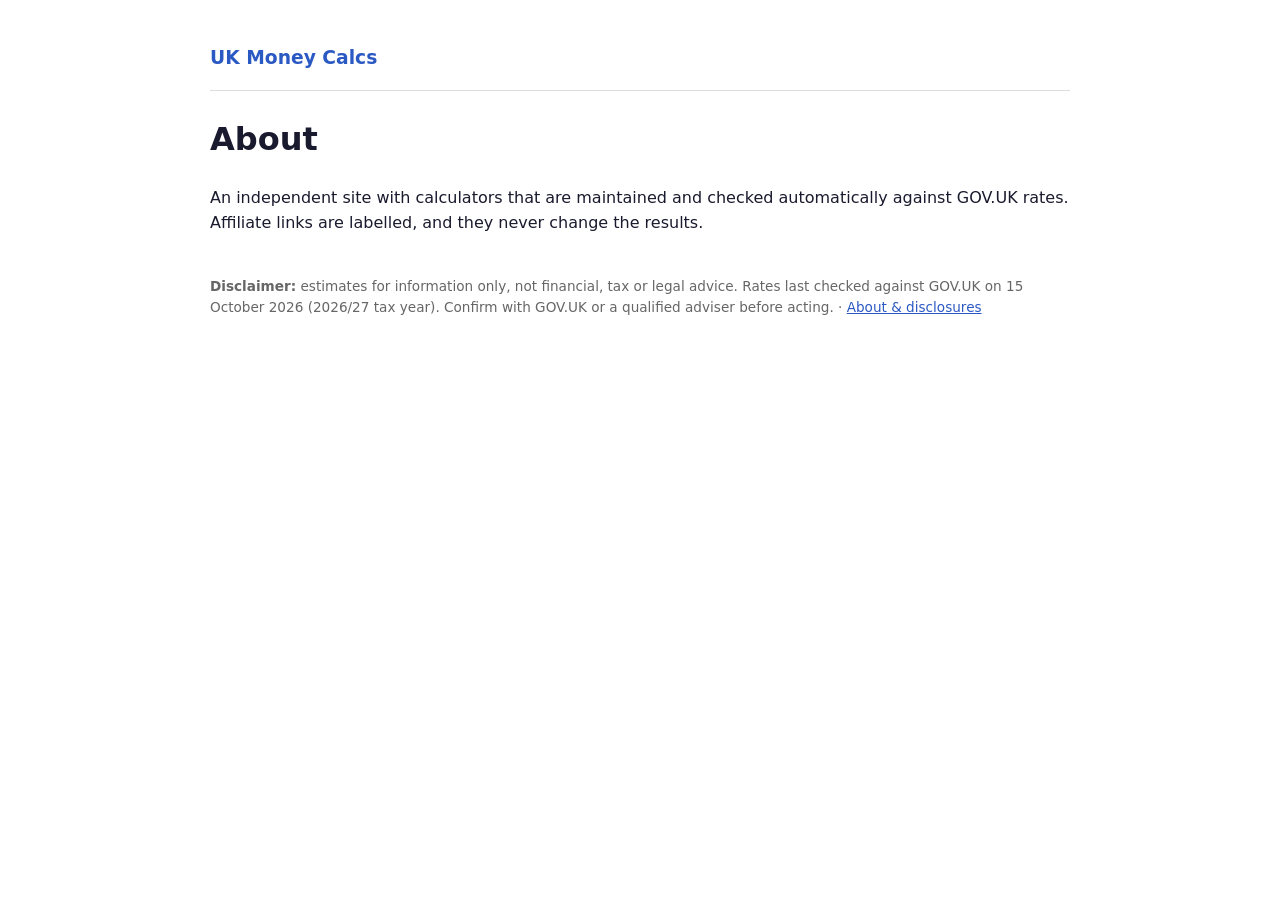
==== about.html @ 7edcd3c6 "deploy: f1eb9f569ce19856497ec748d9ec440bfd21a035" ====
<!doctype html><html lang="en-GB"><head><meta charset="utf-8"><meta name="viewport" content="width=device-width,initial-scale=1">
<title>About | UK Money Calcs</title><meta name="description" content="About"><link rel="stylesheet" href="style.css"></head><body>
<header><h3><a href="index.html" style="text-decoration:none">UK Money Calcs</a></h3></header><h1>About</h1><p>An independent site with calculators that are maintained and checked automatically against GOV.UK rates. Affiliate links are labelled, and they never change the results. </p>
<footer><b>Disclaimer:</b> estimates for information only, not financial, tax or legal advice. Rates last checked against GOV.UK on 15 October 2026 (2026/27 tax year). Confirm with GOV.UK or a qualified adviser before acting. · <a href="about.html">About &amp; disclosures</a></footer></body></html>
---- style.css ----
body{font-family:system-ui,sans-serif;max-width:860px;margin:0 auto;padding:24px;color:#1a1a2e;line-height:1.55}
header{display:flex;justify-content:space-between;align-items:center;border-bottom:1px solid #ddd;margin-bottom:24px}
a{color:#2b59c3}.card{border:1px solid #e3e3ea;border-radius:12px;padding:16px;margin:12px 0;background:#fafbff}
input,select,button{font-size:1rem;padding:8px;border-radius:8px;border:1px solid #bbb}button{background:#2b59c3;color:#fff;border:0;cursor:pointer}
table{border-collapse:collapse;width:100%}td,th{border-bottom:1px solid #eee;padding:6px;text-align:left}
.tag{display:inline-block;background:#e8eefc;border-radius:6px;padding:2px 8px;margin:2px;font-size:.85rem}
.sp{border:2px dashed #f0a500;background:#fff8e6}footer{margin-top:40px;font-size:.85rem;color:#666}
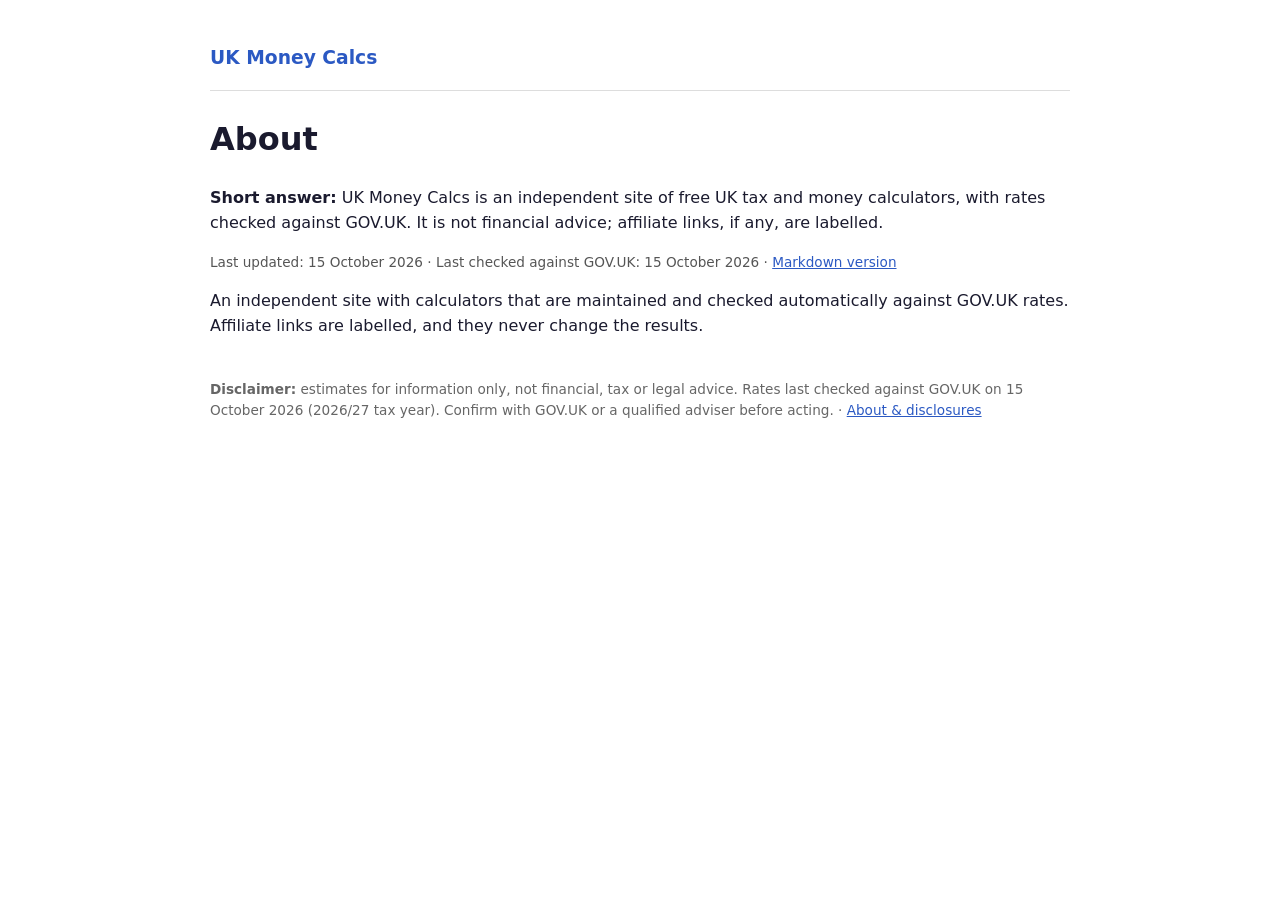
==== commit 423f347e: "deploy: 4d28c68f934d580df96f90bd85cd11a6fde733cb" ====
--- a/about.html
+++ b/about.html
@@ -1,4 +1,4 @@
 <!doctype html><html lang="en-GB"><head><meta charset="utf-8"><meta name="viewport" content="width=device-width,initial-scale=1">
-<title>About | UK Money Calcs</title><meta name="description" content="About"><link rel="stylesheet" href="style.css"></head><body>
-<header><h3><a href="index.html" style="text-decoration:none">UK Money Calcs</a></h3></header><h1>About</h1><p>An independent site with calculators that are maintained and checked automatically against GOV.UK rates. Affiliate links are labelled, and they never change the results. </p>
-<footer><b>Disclaimer:</b> estimates for information only, not financial, tax or legal advice. Rates last checked against GOV.UK on 15 October 2026 (2026/27 tax year). Confirm with GOV.UK or a qualified adviser before acting. · <a href="about.html">About &amp; disclosures</a></footer></body></html>+<title>About | UK Money Calcs</title><meta name="description" content="About"><meta name="google-site-verification" content="4ClukxyHFtP7GSHUR0D75dGuQpNh220_u6YMPQ5exTw" /><link rel="stylesheet" href="style.css"><link rel="canonical" href="https://andreiturcea-creator.github.io/uk-money-calcs/about.html"><link rel="alternate" type="text/markdown" href="about.html.md" title="Markdown version"><meta property="article:modified_time" content="2026-10-15"><script type="application/ld+json">{"@context": "https://schema.org", "@graph": [{"@type": "WebSite", "@id": "https://andreiturcea-creator.github.io/uk-money-calcs/#website", "name": "UK Money Calcs", "url": "https://andreiturcea-creator.github.io/uk-money-calcs/", "description": "Free UK personal-finance calculators for the 2026/27 tax year (England, Wales and Northern Ireland): take-home pay, self-employed tax, dividend tax, student loan repayments, Stamp Duty Land Tax, VAT and the VAT registration threshold. Each calculator page states its formula, rates and worked examples in plain text, with GOV.UK sources.", "inLanguage": "en-GB", "publisher": {"@id": "https://andreiturcea-creator.github.io/uk-money-calcs/#org"}}, {"@type": "Organization", "@id": "https://andreiturcea-creator.github.io/uk-money-calcs/#org", "name": "UK Money Calcs", "url": "https://andreiturcea-creator.github.io/uk-money-calcs/"}, {"@type": "WebPage", "@id": "https://andreiturcea-creator.github.io/uk-money-calcs/about.html#webpage", "url": "https://andreiturcea-creator.github.io/uk-money-calcs/about.html", "name": "About | UK Money Calcs", "description": "About", "inLanguage": "en-GB", "isPartOf": {"@id": "https://andreiturcea-creator.github.io/uk-money-calcs/#website"}, "datePublished": "2026-10-15", "dateModified": "2026-10-15", "lastReviewed": "2026-10-15", "breadcrumb": {"@id": "https://andreiturcea-creator.github.io/uk-money-calcs/about.html#breadcrumb"}, "encoding": {"@type": "MediaObject", "contentUrl": "https://andreiturcea-creator.github.io/uk-money-calcs/about.html.md", "encodingFormat": "text/markdown"}}, {"@type": "BreadcrumbList", "@id": "https://andreiturcea-creator.github.io/uk-money-calcs/about.html#breadcrumb", "itemListElement": [{"@type": "ListItem", "position": 1, "name": "UK Money Calcs", "item": "https://andreiturcea-creator.github.io/uk-money-calcs/"}, {"@type": "ListItem", "position": 2, "name": "About", "item": "https://andreiturcea-creator.github.io/uk-money-calcs/about.html"}]}]}</script></head><body>
+<header><h3 id="uk-money-calcs"><a href="index.html" style="text-decoration:none">UK Money Calcs</a></h3></header><h1>About</h1><p id="answer" class="answer"><b>Short answer:</b> UK Money Calcs is an independent site of free UK tax and money calculators, with rates checked against GOV.UK. It is not financial advice; affiliate links, if any, are labelled.</p><p id="last-updated" style="font-size:.85rem;color:#555">Last updated: <time datetime="2026-10-15">15 October 2026</time> · Last checked against GOV.UK: <time datetime="2026-10-15">15 October 2026</time> · <a href="about.html.md">Markdown version</a></p><p>An independent site with calculators that are maintained and checked automatically against GOV.UK rates. Affiliate links are labelled, and they never change the results. </p>
+<footer><b>Disclaimer:</b> estimates for information only, not financial, tax or legal advice. Rates last checked against GOV.UK on 15 October 2026 (2026/27 tax year). Confirm with GOV.UK or a qualified adviser before acting. · <a href="about.html">About & disclosures</a></footer></body></html>
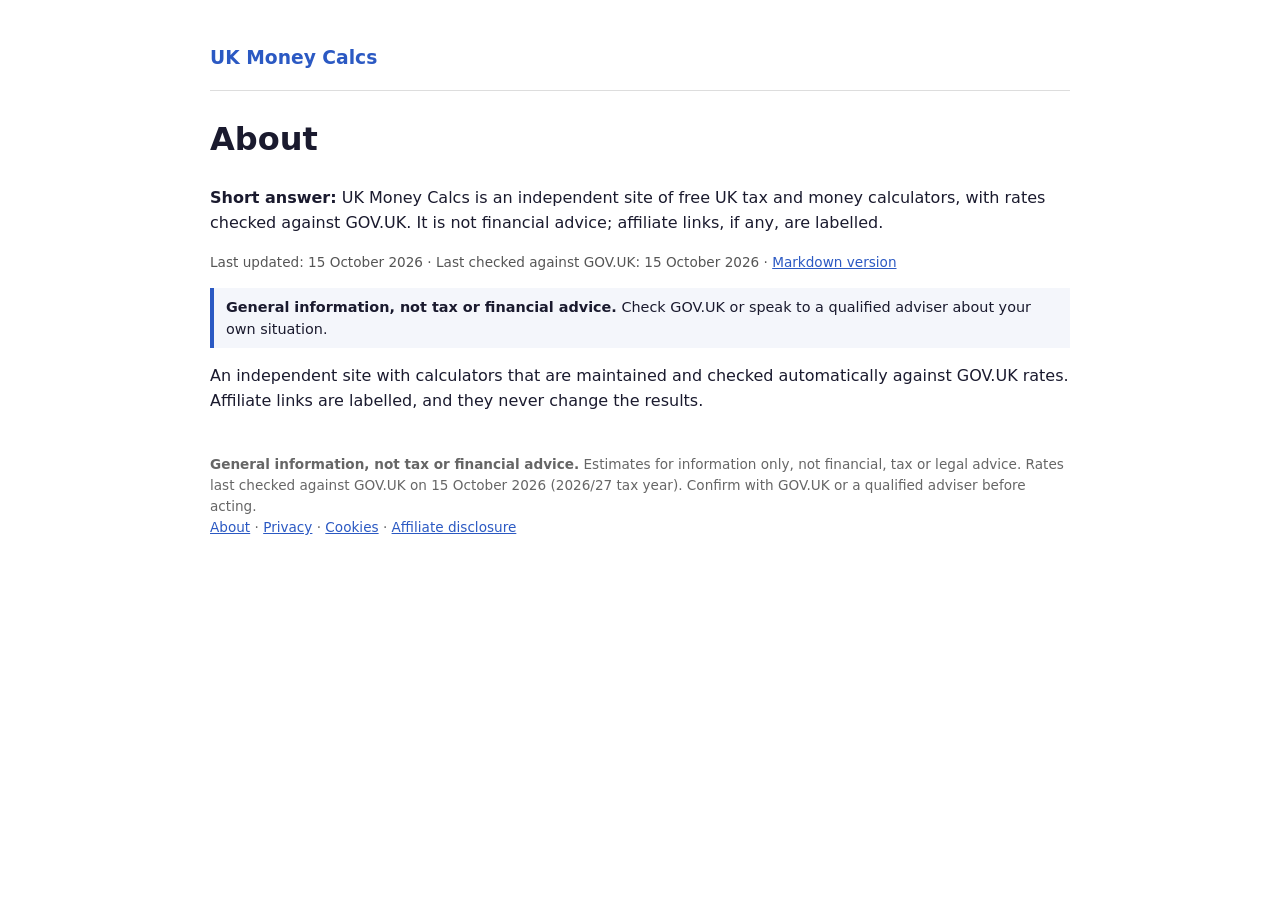
==== commit f94557ba: "deploy: f3c019b925c28906e1185f82b768cd25880e3602" ====
--- a/about.html
+++ b/about.html
@@ -1,4 +1,4 @@
 <!doctype html><html lang="en-GB"><head><meta charset="utf-8"><meta name="viewport" content="width=device-width,initial-scale=1">
 <title>About | UK Money Calcs</title><meta name="description" content="About"><meta name="google-site-verification" content="4ClukxyHFtP7GSHUR0D75dGuQpNh220_u6YMPQ5exTw" /><link rel="stylesheet" href="style.css"><link rel="canonical" href="https://andreiturcea-creator.github.io/uk-money-calcs/about.html"><link rel="alternate" type="text/markdown" href="about.html.md" title="Markdown version"><meta property="article:modified_time" content="2026-10-15"><script type="application/ld+json">{"@context": "https://schema.org", "@graph": [{"@type": "WebSite", "@id": "https://andreiturcea-creator.github.io/uk-money-calcs/#website", "name": "UK Money Calcs", "url": "https://andreiturcea-creator.github.io/uk-money-calcs/", "description": "Free UK personal-finance calculators for the 2026/27 tax year (England, Wales and Northern Ireland): take-home pay, self-employed tax, dividend tax, student loan repayments, Stamp Duty Land Tax, VAT and the VAT registration threshold. Each calculator page states its formula, rates and worked examples in plain text, with GOV.UK sources.", "inLanguage": "en-GB", "publisher": {"@id": "https://andreiturcea-creator.github.io/uk-money-calcs/#org"}}, {"@type": "Organization", "@id": "https://andreiturcea-creator.github.io/uk-money-calcs/#org", "name": "UK Money Calcs", "url": "https://andreiturcea-creator.github.io/uk-money-calcs/"}, {"@type": "WebPage", "@id": "https://andreiturcea-creator.github.io/uk-money-calcs/about.html#webpage", "url": "https://andreiturcea-creator.github.io/uk-money-calcs/about.html", "name": "About | UK Money Calcs", "description": "About", "inLanguage": "en-GB", "isPartOf": {"@id": "https://andreiturcea-creator.github.io/uk-money-calcs/#website"}, "datePublished": "2026-10-15", "dateModified": "2026-10-15", "lastReviewed": "2026-10-15", "breadcrumb": {"@id": "https://andreiturcea-creator.github.io/uk-money-calcs/about.html#breadcrumb"}, "encoding": {"@type": "MediaObject", "contentUrl": "https://andreiturcea-creator.github.io/uk-money-calcs/about.html.md", "encodingFormat": "text/markdown"}}, {"@type": "BreadcrumbList", "@id": "https://andreiturcea-creator.github.io/uk-money-calcs/about.html#breadcrumb", "itemListElement": [{"@type": "ListItem", "position": 1, "name": "UK Money Calcs", "item": "https://andreiturcea-creator.github.io/uk-money-calcs/"}, {"@type": "ListItem", "position": 2, "name": "About", "item": "https://andreiturcea-creator.github.io/uk-money-calcs/about.html"}]}]}</script></head><body>
-<header><h3 id="uk-money-calcs"><a href="index.html" style="text-decoration:none">UK Money Calcs</a></h3></header><h1>About</h1><p id="answer" class="answer"><b>Short answer:</b> UK Money Calcs is an independent site of free UK tax and money calculators, with rates checked against GOV.UK. It is not financial advice; affiliate links, if any, are labelled.</p><p id="last-updated" style="font-size:.85rem;color:#555">Last updated: <time datetime="2026-10-15">15 October 2026</time> · Last checked against GOV.UK: <time datetime="2026-10-15">15 October 2026</time> · <a href="about.html.md">Markdown version</a></p><p>An independent site with calculators that are maintained and checked automatically against GOV.UK rates. Affiliate links are labelled, and they never change the results. </p>
-<footer><b>Disclaimer:</b> estimates for information only, not financial, tax or legal advice. Rates last checked against GOV.UK on 15 October 2026 (2026/27 tax year). Confirm with GOV.UK or a qualified adviser before acting. · <a href="about.html">About & disclosures</a></footer></body></html>+<header><h3 id="uk-money-calcs"><a href="index.html" style="text-decoration:none">UK Money Calcs</a></h3></header><h1>About</h1><p id="answer" class="answer"><b>Short answer:</b> UK Money Calcs is an independent site of free UK tax and money calculators, with rates checked against GOV.UK. It is not financial advice; affiliate links, if any, are labelled.</p><p id="last-updated" style="font-size:.85rem;color:#555">Last updated: <time datetime="2026-10-15">15 October 2026</time> · Last checked against GOV.UK: <time datetime="2026-10-15">15 October 2026</time> · <a href="about.html.md">Markdown version</a></p><p class="note" style="background:#f4f6fb;border-left:4px solid #2b59c3;padding:8px 12px;font-size:.9rem"><b>General information, not tax or financial advice.</b> Check GOV.UK or speak to a qualified adviser about your own situation.</p><p>An independent site with calculators that are maintained and checked automatically against GOV.UK rates. Affiliate links are labelled, and they never change the results. </p>
+<footer><b>General information, not tax or financial advice.</b> Estimates for information only, not financial, tax or legal advice. Rates last checked against GOV.UK on 15 October 2026 (2026/27 tax year). Confirm with GOV.UK or a qualified adviser before acting.<br><a href="about.html">About</a> · <a href="privacy.html">Privacy</a> · <a href="cookies.html">Cookies</a> · <a href="affiliate-disclosure.html">Affiliate disclosure</a></footer></body></html>
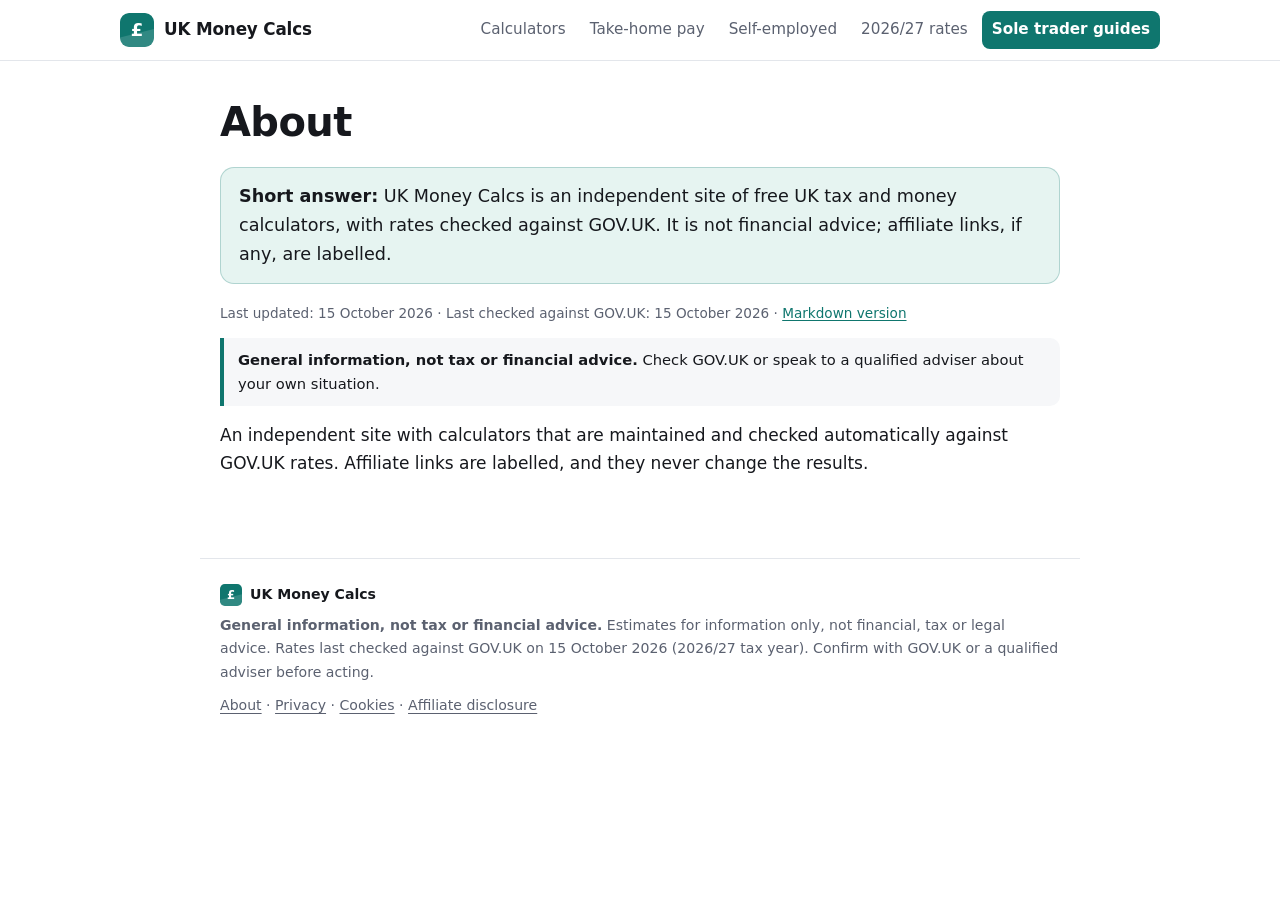
==== commit f62bd4cc: "deploy: f84b35d53f2e20c5ce0b49495f713a588c315b15" ====
--- a/about.html
+++ b/about.html
@@ -1,4 +1,4 @@
 <!doctype html><html lang="en-GB"><head><meta charset="utf-8"><meta name="viewport" content="width=device-width,initial-scale=1">
-<title>About | UK Money Calcs</title><meta name="description" content="About"><meta name="google-site-verification" content="4ClukxyHFtP7GSHUR0D75dGuQpNh220_u6YMPQ5exTw" /><link rel="stylesheet" href="style.css"><link rel="canonical" href="https://andreiturcea-creator.github.io/uk-money-calcs/about.html"><link rel="alternate" type="text/markdown" href="about.html.md" title="Markdown version"><meta property="article:modified_time" content="2026-10-15"><script type="application/ld+json">{"@context": "https://schema.org", "@graph": [{"@type": "WebSite", "@id": "https://andreiturcea-creator.github.io/uk-money-calcs/#website", "name": "UK Money Calcs", "url": "https://andreiturcea-creator.github.io/uk-money-calcs/", "description": "Free UK personal-finance calculators for the 2026/27 tax year (England, Wales and Northern Ireland): take-home pay, self-employed tax, dividend tax, student loan repayments, Stamp Duty Land Tax, VAT and the VAT registration threshold. Each calculator page states its formula, rates and worked examples in plain text, with GOV.UK sources.", "inLanguage": "en-GB", "publisher": {"@id": "https://andreiturcea-creator.github.io/uk-money-calcs/#org"}}, {"@type": "Organization", "@id": "https://andreiturcea-creator.github.io/uk-money-calcs/#org", "name": "UK Money Calcs", "url": "https://andreiturcea-creator.github.io/uk-money-calcs/"}, {"@type": "WebPage", "@id": "https://andreiturcea-creator.github.io/uk-money-calcs/about.html#webpage", "url": "https://andreiturcea-creator.github.io/uk-money-calcs/about.html", "name": "About | UK Money Calcs", "description": "About", "inLanguage": "en-GB", "isPartOf": {"@id": "https://andreiturcea-creator.github.io/uk-money-calcs/#website"}, "datePublished": "2026-10-15", "dateModified": "2026-10-15", "lastReviewed": "2026-10-15", "breadcrumb": {"@id": "https://andreiturcea-creator.github.io/uk-money-calcs/about.html#breadcrumb"}, "encoding": {"@type": "MediaObject", "contentUrl": "https://andreiturcea-creator.github.io/uk-money-calcs/about.html.md", "encodingFormat": "text/markdown"}}, {"@type": "BreadcrumbList", "@id": "https://andreiturcea-creator.github.io/uk-money-calcs/about.html#breadcrumb", "itemListElement": [{"@type": "ListItem", "position": 1, "name": "UK Money Calcs", "item": "https://andreiturcea-creator.github.io/uk-money-calcs/"}, {"@type": "ListItem", "position": 2, "name": "About", "item": "https://andreiturcea-creator.github.io/uk-money-calcs/about.html"}]}]}</script></head><body>
-<header><h3 id="uk-money-calcs"><a href="index.html" style="text-decoration:none">UK Money Calcs</a></h3></header><h1>About</h1><p id="answer" class="answer"><b>Short answer:</b> UK Money Calcs is an independent site of free UK tax and money calculators, with rates checked against GOV.UK. It is not financial advice; affiliate links, if any, are labelled.</p><p id="last-updated" style="font-size:.85rem;color:#555">Last updated: <time datetime="2026-10-15">15 October 2026</time> · Last checked against GOV.UK: <time datetime="2026-10-15">15 October 2026</time> · <a href="about.html.md">Markdown version</a></p><p class="note" style="background:#f4f6fb;border-left:4px solid #2b59c3;padding:8px 12px;font-size:.9rem"><b>General information, not tax or financial advice.</b> Check GOV.UK or speak to a qualified adviser about your own situation.</p><p>An independent site with calculators that are maintained and checked automatically against GOV.UK rates. Affiliate links are labelled, and they never change the results. </p>
-<footer><b>General information, not tax or financial advice.</b> Estimates for information only, not financial, tax or legal advice. Rates last checked against GOV.UK on 15 October 2026 (2026/27 tax year). Confirm with GOV.UK or a qualified adviser before acting.<br><a href="about.html">About</a> · <a href="privacy.html">Privacy</a> · <a href="cookies.html">Cookies</a> · <a href="affiliate-disclosure.html">Affiliate disclosure</a></footer></body></html>+<title>About | UK Money Calcs</title><meta name="description" content="About"><meta name="google-site-verification" content="4ClukxyHFtP7GSHUR0D75dGuQpNh220_u6YMPQ5exTw" /><link rel="stylesheet" href="style.css"><link rel="icon" href="favicon.svg" type="image/svg+xml"><meta name="theme-color" content="#0f766e"><meta name="color-scheme" content="light dark"><link rel="canonical" href="https://calcs.andreiturcea.com/about.html"><link rel="alternate" type="text/markdown" href="about.html.md" title="Markdown version"><meta property="article:modified_time" content="2026-10-15"><script type="application/ld+json">{"@context": "https://schema.org", "@graph": [{"@type": "WebSite", "@id": "https://calcs.andreiturcea.com/#website", "name": "UK Money Calcs", "url": "https://calcs.andreiturcea.com/", "description": "Free UK personal-finance calculators for the 2026/27 tax year (England, Wales and Northern Ireland): take-home pay, self-employed tax, dividend tax, student loan repayments, Stamp Duty Land Tax, VAT and the VAT registration threshold. Each calculator page states its formula, rates and worked examples in plain text, with GOV.UK sources.", "inLanguage": "en-GB", "publisher": {"@id": "https://calcs.andreiturcea.com/#org"}}, {"@type": "Organization", "@id": "https://calcs.andreiturcea.com/#org", "name": "UK Money Calcs", "url": "https://calcs.andreiturcea.com/"}, {"@type": "WebPage", "@id": "https://calcs.andreiturcea.com/about.html#webpage", "url": "https://calcs.andreiturcea.com/about.html", "name": "About | UK Money Calcs", "description": "About", "inLanguage": "en-GB", "isPartOf": {"@id": "https://calcs.andreiturcea.com/#website"}, "datePublished": "2026-10-15", "dateModified": "2026-10-15", "lastReviewed": "2026-10-15", "breadcrumb": {"@id": "https://calcs.andreiturcea.com/about.html#breadcrumb"}, "encoding": {"@type": "MediaObject", "contentUrl": "https://calcs.andreiturcea.com/about.html.md", "encodingFormat": "text/markdown"}}, {"@type": "BreadcrumbList", "@id": "https://calcs.andreiturcea.com/about.html#breadcrumb", "itemListElement": [{"@type": "ListItem", "position": 1, "name": "UK Money Calcs", "item": "https://calcs.andreiturcea.com/"}, {"@type": "ListItem", "position": 2, "name": "About", "item": "https://calcs.andreiturcea.com/about.html"}]}]}</script></head><body>
+<a class="skip" href="#main">Skip to content</a><header class="site-header"><div class="wrap"><a class="brand" href="index.html"><img src="logo.svg" alt="" width="34" height="34"><span>UK Money Calcs</span></a><nav class="site-nav" aria-label="Main"><a href="index.html#calculators">Calculators</a><a href="take-home-pay.html">Take-home pay</a><a href="self-employed-tax-calculator.html">Self-employed</a><a href="income-tax-bands-2026-27.html">2026/27 rates</a><a class="btn-nav" href="https://kit.andreiturcea.com/">Sole trader guides</a></nav></div></header><main id="main"><h1>About</h1><p id="answer" class="answer"><b>Short answer:</b> UK Money Calcs is an independent site of free UK tax and money calculators, with rates checked against GOV.UK. It is not financial advice; affiliate links, if any, are labelled.</p><p id="last-updated" style="font-size:.85rem;color:#555">Last updated: <time datetime="2026-10-15">15 October 2026</time> · Last checked against GOV.UK: <time datetime="2026-10-15">15 October 2026</time> · <a href="about.html.md">Markdown version</a></p><p class="note"><b>General information, not tax or financial advice.</b> Check GOV.UK or speak to a qualified adviser about your own situation.</p><p>An independent site with calculators that are maintained and checked automatically against GOV.UK rates. Affiliate links are labelled, and they never change the results. </p></main>
+<footer><div class="foot-brand"><img src="logo.svg" alt="" width="22" height="22">UK Money Calcs</div><b>General information, not tax or financial advice.</b> Estimates for information only, not financial, tax or legal advice. Rates last checked against GOV.UK on 15 October 2026 (2026/27 tax year). Confirm with GOV.UK or a qualified adviser before acting.<br><a href="about.html">About</a> · <a href="privacy.html">Privacy</a> · <a href="cookies.html">Cookies</a> · <a href="affiliate-disclosure.html">Affiliate disclosure</a></footer></body></html>
--- a/style.css
+++ b/style.css
@@ -1,7 +1,73 @@
-body{font-family:system-ui,sans-serif;max-width:860px;margin:0 auto;padding:24px;color:#1a1a2e;line-height:1.55}
-header{display:flex;justify-content:space-between;align-items:center;border-bottom:1px solid #ddd;margin-bottom:24px}
-a{color:#2b59c3}.card{border:1px solid #e3e3ea;border-radius:12px;padding:16px;margin:12px 0;background:#fafbff}
-input,select,button{font-size:1rem;padding:8px;border-radius:8px;border:1px solid #bbb}button{background:#2b59c3;color:#fff;border:0;cursor:pointer}
-table{border-collapse:collapse;width:100%}td,th{border-bottom:1px solid #eee;padding:6px;text-align:left}
-.tag{display:inline-block;background:#e8eefc;border-radius:6px;padding:2px 8px;margin:2px;font-size:.85rem}
-.sp{border:2px dashed #f0a500;background:#fff8e6}footer{margin-top:40px;font-size:.85rem;color:#666}+/* Shared design system. Accent colours are set per site below. */
+:root{--accent:#0f766e;--accent-soft:#e6f4f1;--bg:#ffffff;--bg-alt:#f6f7f9;--text:#16181d;--muted:#5b6170;--line:#e3e6eb;--card:#ffffff;
+--warn-bg:#fff8eb;--warn-line:#f2c46d;--radius:14px;--shadow:0 1px 2px rgba(16,24,40,.05),0 4px 16px rgba(16,24,40,.06);
+--font:system-ui,-apple-system,"Segoe UI",Roboto,"Helvetica Neue",Arial,"Noto Sans",sans-serif;--mono:ui-monospace,SFMono-Regular,Menlo,Consolas,monospace;color-scheme:light dark}
+@media (prefers-color-scheme:dark){:root{--accent:#2dd4bf;--accent-soft:#0f2a27;--bg:#0f1115;--bg-alt:#161920;--text:#e8eaef;--muted:#a3a9b6;--line:#2a2f3a;--card:#161920;
+--warn-bg:#2a2112;--warn-line:#8a6a2c;--shadow:0 1px 2px rgba(0,0,0,.4)}}
+*,*::before,*::after{box-sizing:border-box}
+html{-webkit-text-size-adjust:100%;scroll-padding-top:80px}
+body{margin:0;background:var(--bg);color:var(--text);font-family:var(--font);font-size:1.0625rem;line-height:1.65;text-rendering:optimizeLegibility}
+a{color:var(--accent);text-underline-offset:.18em;text-decoration-thickness:1px}a:hover{text-decoration-thickness:2px}
+:focus-visible{outline:3px solid var(--accent);outline-offset:2px;border-radius:4px}
+.skip{position:absolute;left:-999px;top:8px;background:var(--accent);color:#fff;padding:8px 14px;border-radius:8px;z-index:20}.skip:focus{left:8px}
+.wrap,main,footer{width:100%;max-width:880px;margin:0 auto;padding-left:20px;padding-right:20px}
+/* header */
+.site-header{position:sticky;top:0;z-index:10;background:color-mix(in srgb,var(--bg) 88%,transparent);backdrop-filter:saturate(1.4) blur(10px);border-bottom:1px solid var(--line)}
+.site-header .wrap{max-width:1080px;display:flex;align-items:center;gap:16px;min-height:60px;flex-wrap:wrap;padding-top:8px;padding-bottom:8px}
+.brand{display:flex;align-items:center;gap:10px;color:var(--text);text-decoration:none;font-weight:700;letter-spacing:-.01em;font-size:1.05rem}
+.brand img{display:block;border-radius:9px}
+.site-nav{display:flex;gap:4px;margin-left:auto;overflow-x:auto;scrollbar-width:none;max-width:100%}
+.site-nav a{color:var(--muted);text-decoration:none;padding:6px 10px;border-radius:8px;font-size:.95rem;white-space:nowrap}
+.site-nav a:hover{color:var(--text);background:var(--bg-alt)}
+.site-nav a.btn-nav{background:var(--accent);color:#fff;font-weight:600}
+@media (prefers-color-scheme:dark){.site-nav a.btn-nav,.btn,button{color:#0f1115!important}}
+@media (max-width:640px){.site-nav{margin-left:0;width:100%;order:3}}
+/* main typography */
+main{padding-top:28px;padding-bottom:24px}
+h1,h2,h3{line-height:1.25;letter-spacing:-.015em;color:var(--text)}
+h1{font-size:clamp(1.75rem,4.5vw,2.5rem);margin:.2em 0 .5em;font-weight:800}
+h2{font-size:clamp(1.3rem,3vw,1.6rem);margin:1.8em 0 .6em}h3{font-size:1.15rem;margin:1.4em 0 .4em}
+p,ul,ol{margin:0 0 1em}li{margin:.25em 0}
+code{font-family:var(--mono);font-size:.9em;background:var(--bg-alt);padding:.1em .35em;border-radius:5px}
+.answer{font-size:1.1rem;background:var(--accent-soft);border-radius:var(--radius);padding:14px 18px;border:1px solid color-mix(in srgb,var(--accent) 25%,transparent)}
+#last-updated{color:var(--muted)!important;font-size:.85rem!important}
+.small{font-size:.85rem;color:var(--muted)}
+.note{background:var(--bg-alt);border-left:4px solid var(--accent);padding:10px 14px;border-radius:0 10px 10px 0;font-size:.92rem}
+/* hero */
+.hero{margin:8px 0 28px;padding:36px 28px;border-radius:20px;background:linear-gradient(135deg,var(--accent-soft),var(--bg-alt));border:1px solid var(--line)}
+.hero h1{margin-top:0}.hero p{font-size:1.15rem;color:var(--muted);max-width:60ch}
+.hero .eyebrow{display:inline-block;font-size:.8rem;font-weight:700;text-transform:uppercase;letter-spacing:.08em;color:var(--accent);margin-bottom:8px}
+@media (max-width:640px){.hero{padding:24px 18px}}
+/* cards */
+.card{background:var(--card);border:1px solid var(--line);border-radius:var(--radius);padding:18px 20px;margin:14px 0;box-shadow:var(--shadow)}
+.card>b:first-child,.card>a:first-child b{font-size:1.02rem}
+.grid,#l{display:grid;grid-template-columns:repeat(auto-fill,minmax(250px,1fr));gap:14px;margin:14px 0}
+.grid .card,#l .card{margin:0;transition:border-color .15s,transform .15s}
+.grid .card:hover,#l .card:hover{border-color:var(--accent);transform:translateY(-2px)}
+.grid .card a,#l .card b a{text-decoration:none}
+.sp{background:var(--warn-bg);border:1px solid var(--warn-line);box-shadow:none}
+.kit-cta{background:var(--accent-soft);border:1px solid color-mix(in srgb,var(--accent) 35%,transparent);border-left:5px solid var(--accent)}
+.kit-cta a:last-child{display:inline-block;margin-top:8px;background:var(--accent);color:#fff;padding:7px 14px;border-radius:9px;text-decoration:none;font-weight:600}
+@media (prefers-color-scheme:dark){.kit-cta a:last-child{color:#0f1115}}
+.tag{display:inline-block;background:var(--accent-soft);color:var(--text);border-radius:999px;padding:3px 10px;margin:3px 4px 3px 0;font-size:.82rem;text-decoration:none;border:1px solid var(--line)}
+a.tag:hover{border-color:var(--accent)}
+/* forms and calculators */
+label{display:inline-flex;flex-wrap:wrap;align-items:center;gap:8px;margin:6px 14px 6px 0;font-weight:500}
+input,select,button{font:inherit;font-size:1rem;padding:9px 12px;border-radius:10px;border:1px solid var(--line);background:var(--bg);color:var(--text);min-height:44px}
+input[type=number]{max-width:170px}input[type=radio],input[type=checkbox]{min-height:auto;accent-color:var(--accent);width:18px;height:18px}
+input#q{width:100%;max-width:none;margin:10px 0}
+button,.btn{background:var(--accent);color:#fff;border:0;cursor:pointer;font-weight:600;padding:10px 18px}
+button:hover{filter:brightness(1.08)}
+#o{margin-top:14px}#o:empty{display:none}
+/* tables */
+.table-wrap{overflow-x:auto;margin:12px 0 20px;border:1px solid var(--line);border-radius:12px}
+table{border-collapse:collapse;width:100%;font-size:.95rem;font-variant-numeric:tabular-nums}
+th{background:var(--bg-alt);font-weight:600}td,th{border-bottom:1px solid var(--line);padding:9px 12px;text-align:left;vertical-align:top}
+tr:last-child td{border-bottom:0}
+.table-wrap table{margin:0}
+/* footer */
+footer{margin-top:40px;padding-top:24px;padding-bottom:40px;border-top:1px solid var(--line);font-size:.88rem;color:var(--muted)}
+footer a{color:var(--muted)}footer a:hover{color:var(--accent)}
+footer br+a{display:inline-block;margin-top:10px}
+.foot-brand{display:flex;align-items:center;gap:8px;font-weight:700;color:var(--text);margin-bottom:8px}
+@media print{.site-header,.kit-cta,footer{display:none}}
